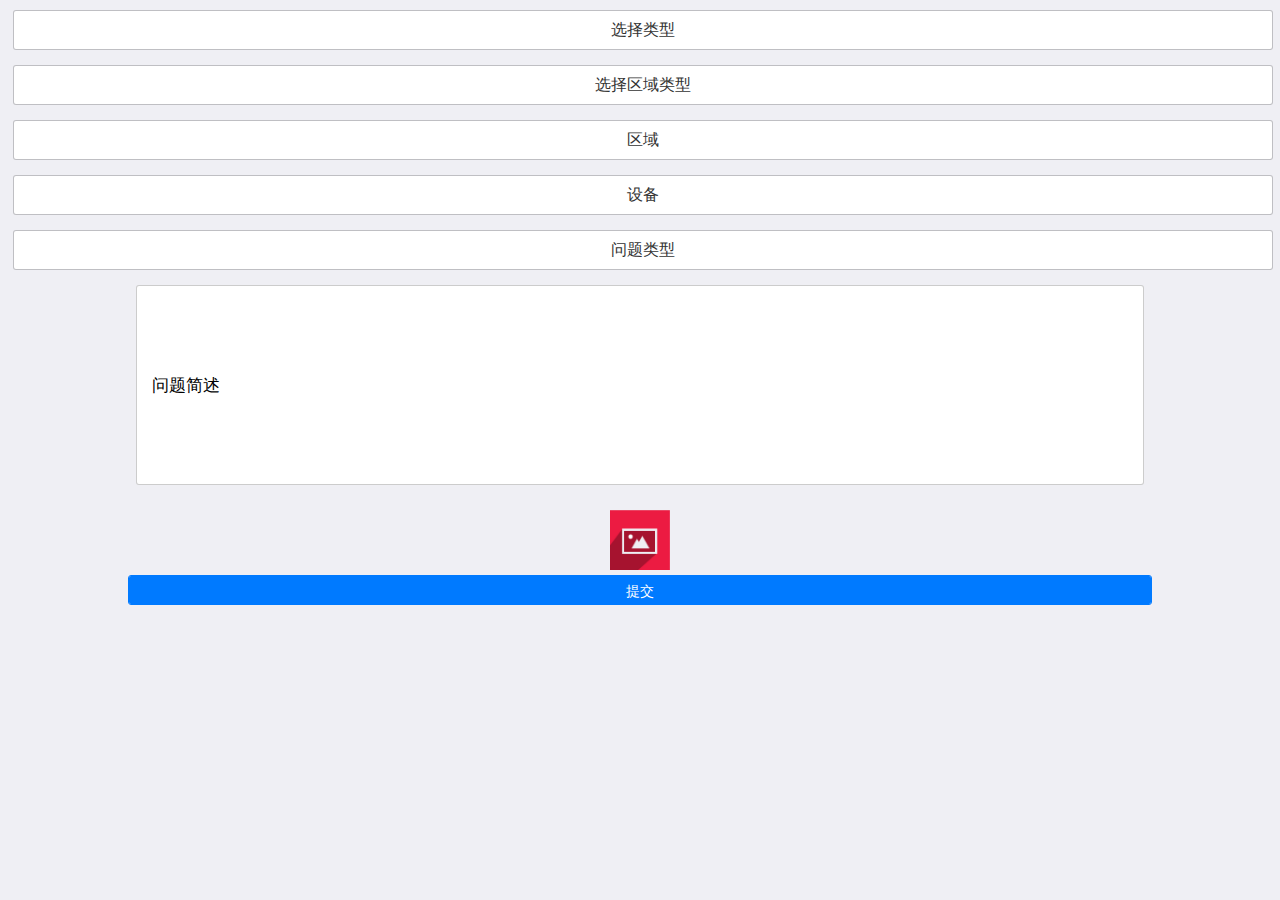
==== app/src/main/assets/H50B7ECBA/www/index.html @ ea09cbf2 "照相失灵" ====
<!doctype html>
<html lang="en" xmlns="http://www.w3.org/1999/html">
<head>
    <meta charset="UTF-8"/>
    <title>Document</title>
    <meta name="viewport"
          content="width=device-width,initial-scale=1,minimum-scale=1,maximum-scale=1,user-scalable=no"/>
    <link rel="stylesheet" type="text/css" href="css/mui.min.css"/>
    <link href="css/mui.picker.css" rel="stylesheet"/>
    <link href="css/mui.poppicker.css" rel="stylesheet"/>
    <style>
			.mui-btn {
				font-size: 16px;
				padding: 8px;
				margin: 3px;
			}

			h5.mui-content-padded {
				margin-left: 3px;
				margin-top: 20px !important;
			}

			h5.mui-content-padded:first-child {
				margin-top: 12px !important;
			}

			.ui-alert {
				text-align: center;
				padding: 20px 10px;
				font-size: 16px;
			}

    </style>
</head>
<body>
<form style="text-align:center" method="post" width="100%" height="100%">
    <div class="mui-content">
        <div class="mui-content-padded">
            <input type="text" name='ErrorType' value='选择类型' readonly="true" id='showUserPicker0'
                   class="mui-btn mui-btn-block">
            <input type="text" name='AbnormalRegion' value='选择区域类型' readonly="true"
                   id='showUserPicker1'
                   class="mui-btn mui-btn-block">
            <input type="text" name='ProductionLine' value='区域' readonly="true" id='showUserPicker2'
                   class="mui-btn mui-btn-block">
            <input type="text" name='OLESubClass2' value='设备' readonly="true" id='showUserPicker3'
                   class="mui-btn mui-btn-block">
            <input type="text" name='ErrorType' value='问题类型' readonly="true" id='showUserPicker4'
                   class="mui-btn mui-btn-block">
            <input name="ErrorContent" style="resize:none;height:200px;width:80%;" type="text"
                   maxlength="20" value="问题简述" onfocus="if (value =='问题简述'){value =''}"
                   onblur="if (value ==''){value='问题简述'}"/>
            <script src="js/mui.min.js"></script>
            <script src="js/mui.picker.js"></script>
            <script src="js/mui.poppicker.js"></script>
            <script src="js/city.data.js" type="text/javascript" charset="utf-8"></script>
            <script src="js/city.data-3.js" type="text/javascript" charset="utf-8"></script>
        </div>
    </div>
    <input type="image" id="img" src="pf.png" width="60px" height="60px"
           onclick="sendInfoToAndroid()">
    </br>
    <input type="submit" style="resize:none;width:80%;height:30px" value="提交"
           onclick="window.Android.upload()"/>
</form>
<script>
				(function($, doc) {
					$.init();
					$.ready(function() {
						var userPicker = new $.PopPicker();
						userPicker.setData([{
							value: '安全',
							text: '安全'
						}, {
							value: '环境',
							text: '环境'
						}, {
							value: 'AM',
							text: 'AM'
						}, {
							value: 'PM',
							text: 'PM'
						}]);
						var showUserPickerButton = doc.getElementById('showUserPicker0');
						var userResult = doc.getElementById('showUserPicker0');
						showUserPickerButton.addEventListener('tap', function(event) {
							userPicker.show(function(items) {
								var strs = new Array(); //定义一数组
								var str = JSON.stringify(items[0]);
								strs = str.split("\""); //字符分割
								var sss = strs[7];
								userResult.value = sss;
							});
						}, false);
					});
				})(mui, document);
				//-----------------------------------------
				(function($, doc) {
					$.init();
					$.ready(function() {
						var userPicker = new $.PopPicker();
						userPicker.setData([{
							value: '预配',
							text: '预配'
						}, {
							value: '烧料',
							text: '烧料'
						}, {
							value: '灌装',
							text: '灌装'
						}, {
							value: '包装',
							text: '包装'
						}, {
							value: '码板',
							text: '码板'
						}, {
							value: '5T 坦克',
							text: '5T 坦克'
						}, {
							value: '罐区',
							text: '罐区'
						}, {
							value: '卡波站',
							text: '卡波站'
						}, {
							value: '公共区域',
							text: '公共区域'
						}, {
							value: '测试2',
							text: '测试2'
						}]);
						var showUserPickerButton = doc.getElementById('showUserPicker1');
						var userResult = doc.getElementById('showUserPicker1');
						showUserPickerButton.addEventListener('tap', function(event) {
							userPicker.show(function(items) {
								var strs = new Array(); //定义一数组
								var str = JSON.stringify(items[0]);
								strs = str.split("\""); //字符分割
								var sss = strs[7];
								userResult.value = sss;
							});
						}, false);
					});
				})(mui, document);
				//-----------------------------------------
				(function($, doc) {
					$.init();
					$.ready(function() {
						var userPicker = new $.PopPicker();
						userPicker.setData([{
							value: '1#10ton',
							text: '1#10ton'
						}, {
							value: '2#10ton',
							text: '2#10ton'
						}, {
							value: '3#10ton',
							text: '3#10ton'
						}, {
							value: '4#8ton',
							text: '4#8ton'
						}, {
							value: '5#10ton',
							text: '5#10ton'
						}, {
							value: '6#10ton',
							text: '6#10ton'
						}, {
							value: '7#10ton',
							text: '7#10ton'
						}, {
							value: '8#10ton',
							text: '8#10ton'
						}]);
						var showUserPickerButton = doc.getElementById('showUserPicker2');
						var userResult = doc.getElementById('showUserPicker2');
						showUserPickerButton.addEventListener('tap', function(event) {
							userPicker.show(function(items) {
								var strs = new Array(); //定义一数组
								var str = JSON.stringify(items[0]);
								strs = str.split("\""); //字符分割
								var sss = strs[7];
								userResult.value = sss;
							});
						}, false);
					});
				})(mui, document);
				//-----------------------------------------
				(function($, doc) {
					$.init();
					$.ready(function() {
						var userPicker = new $.PopPicker();
						userPicker.setData([{
							value: '理瓶机',
							text: '理瓶机'
						}, {
							value: 'BTU',
							text: 'BTU'
						}, {
							value: '理盖机',
							text: '理盖机'
						}, {
							value: '灌装机',
							text: '灌装机'
						}, {
							value: '开箱机',
							text: '开箱机'
						}, {
							value: '装箱机',
							text: '装箱机'
						}, {
							value: '封箱机',
							text: '封箱机'
						}]);
						var showUserPickerButton = doc.getElementById('showUserPicker3');
						var userResult = doc.getElementById('showUserPicker3');
						showUserPickerButton.addEventListener('tap', function(event) {
							userPicker.show(function(items) {
								var strs = new Array(); //定义一数组
								var str = JSON.stringify(items[0]);
								strs = str.split("\""); //字符分割
								var sss = strs[7];
								userResult.value = sss;
							});
						}, false);
					});
				})(mui, document);
				//-----------------------------------------
				(function($, doc) {
					$.init();
					$.ready(function() {
						var userPicker = new $.PopPicker();
						userPicker.setData([{
							value: '锐边',
							text: '锐边'
						}, {
							value: '不正确的安装',
							text: '不正确的安装'
						}, {
							value: '不适合的工具/无工具',
							text: '不适合的工具/无工具'
						}, {
							value: '缺乏维护',
							text: '缺乏维护'
						}, {
							value: '区域受限',
							text: '区域受限'
						}, {
							value: '操作困难',
							text: '操作困难'
						}, {
							value: '不足的照',
							text: '不足的照'
						}, {
							value: '缺少标准流程',
							text: '缺少标准流程'
						}, {
							value: '天气/气候状况',
							text: '天气/气候状况'
						}, {
							value: '不足的照明',
							text: '不足的照明'

						}, {
							value: '缺少标准流程',
							text: '缺少标准流程'
						}, {
							value: '不适合的PPE',
							text: '不适合的PPE'
						}, {
							value: '其他',
							text: '其他'
						}]);
						var showUserPickerButton = doc.getElementById('showUserPicker4');
						var userResult = doc.getElementById('showUserPicker4');
						showUserPickerButton.addEventListener('tap', function(event) {
							userPicker.show(function(items) {
								var strs = new Array(); //定义一数组
								var str = JSON.stringify(items[0]);
								strs = str.split("\""); //字符分割
								var sss = strs[7];
								userResult.value = sss;
							});
						}, false);
					});
				})(mui, document);

				function sendInfoToAndroid() {
					window.Android.picture();
				}

				function setImag(path) {
					document.getElementById("img").src = "" + path;
				}

				function selectFocus() {
					document.getElementById("select").setAttribute("size", "5");
				}

				function selectClick() {
					document.getElementById("select").removeAttribute("size");
					document.getElementById("select").blur();
					this.setAttribute("selected", "");
				}

</script>
</body>
</html>
---- app/src/main/assets/H50B7ECBA/www/css/mui.picker.css ----
/**
 * 选择列表插件
 * varstion 2.0.0
 * by Houfeng
 * Houfeng@DCloud.io
 */

.mui-picker {
    background-color: #ddd;
    position: relative;
    height: 200px;
    overflow: hidden;
    border: solid 1px rgba(0, 0, 0, 0.1);
    -webkit-user-select: none;
    user-select: none;
    box-sizing: border-box;
}
.mui-picker-inner {
    box-sizing: border-box;
    position: relative;
    width: 100%;
    height: 100%;
    overflow: hidden;
    -webkit-mask-box-image: -webkit-linear-gradient(bottom, transparent, transparent 5%, #fff 20%, #fff 80%, transparent 95%, transparent);
    -webkit-mask-box-image: linear-gradient(top, transparent, transparent 5%, #fff 20%, #fff 80%, transparent 95%, transparent);
}
.mui-pciker-list,
.mui-pciker-rule {
    box-sizing: border-box;
    padding: 0px;
    margin: 0px;
    width: 100%;
    height: 36px;
    line-height: 36px;
    position: absolute;
    left: 0px;
    top: 50%;
    margin-top: -18px;
}
.mui-pciker-rule-bg {
    z-index: 0;
    /*background-color: #cfd5da;*/
}
.mui-pciker-rule-ft {
    z-index: 2;
    border-top: solid 1px rgba(0, 0, 0, 0.1);
    border-bottom: solid 1px rgba(0, 0, 0, 0.1);
    /*-webkit-box-shadow: 0px 0px 10px 0px rgba(0, 0, 0, 0.1);*/
    /*box-shadow: 0px 0px 10px 0px rgba(0, 0, 0, 0.1);*/
}
.mui-pciker-list {
    z-index: 1;
    -webkit-transform-style: preserve-3d;
    transform-style: preserve-3d;
    -webkit-transform: perspective(1000px) rotateY(0deg) rotateX(0deg);
    transform: perspective(1000px) rotateY(0deg) rotateX(0deg);
}
.mui-pciker-list li {
    width: 100%;
    height: 100%;
    position: absolute;
    text-align: center;
    vertical-align: middle;
    -webkit-backface-visibility: hidden;
    backface-visibility: hidden;
    overflow: hidden;
    box-sizing: border-box;
    font-size: 16px;
    font-family: "Helvetica Neue", "Helvetica", "Arial", "sans-serif";
    color: #888;
    padding: 0px 8px;
    white-space: nowrap;
    -webkit-text-overflow: ellipsis;
    text-overflow: ellipsis;
    overflow: hidden;
    cursor: default;
    visibility: hidden;
}
.mui-pciker-list li.highlight,
.mui-pciker-list li.visible {
    visibility: visible;
}
.mui-pciker-list li.highlight {
    color: #222;
}
---- app/src/main/assets/H50B7ECBA/www/css/mui.poppicker.css ----
.mui-poppicker {
	position: fixed;
	left: 0px;
	width: 100%;
	z-index: 999;
	background-color: #eee;
	border-top: solid 1px #ccc;
	box-shadow: 0px -5px 7px 0px rgba(0, 0, 0, 0.1);
	-webkit-transition: .3s;
	bottom: 0px;
	-webkit-transform: translateY(300px);
}
.mui-poppicker.mui-active {
	-webkit-transform: translateY(0px);
}
.mui-android-5-1 .mui-poppicker {
	bottom: -300px;
	-webkit-transition-property: bottom;
	-webkit-transform: none;
}
.mui-android-5-1 .mui-poppicker.mui-active {
	bottom: 0px;
	-webkit-transition-property: bottom;
	-webkit-transform: none;
}
.mui-poppicker-header {
	padding: 6px;
	font-size: 14px;
	color: #888;
}
.mui-poppicker-header .mui-btn {
	font-size: 12px;
	padding: 5px 10px;
}
.mui-poppicker-btn-cancel {
	float: left;
}
.mui-poppicker-btn-ok {
	float: right;
}
.mui-poppicker-clear {
	clear: both;
	height: 0px;
	line-height: 0px;
	font-size: 0px;
	overflow: hidden;
}
.mui-poppicker-body {
	position: relative;
	width: 100%;
	height: 200px;
	border-top: solid 1px #ddd;
	/*-webkit-perspective: 1200px;
	perspective: 1200px;
	-webkit-transform-style: preserve-3d;
	transform-style: preserve-3d;*/
}
.mui-poppicker-body .mui-picker {
	width: 100%;
	height: 100%;
	margin: 0px;
	border: none;
	float: left;
}
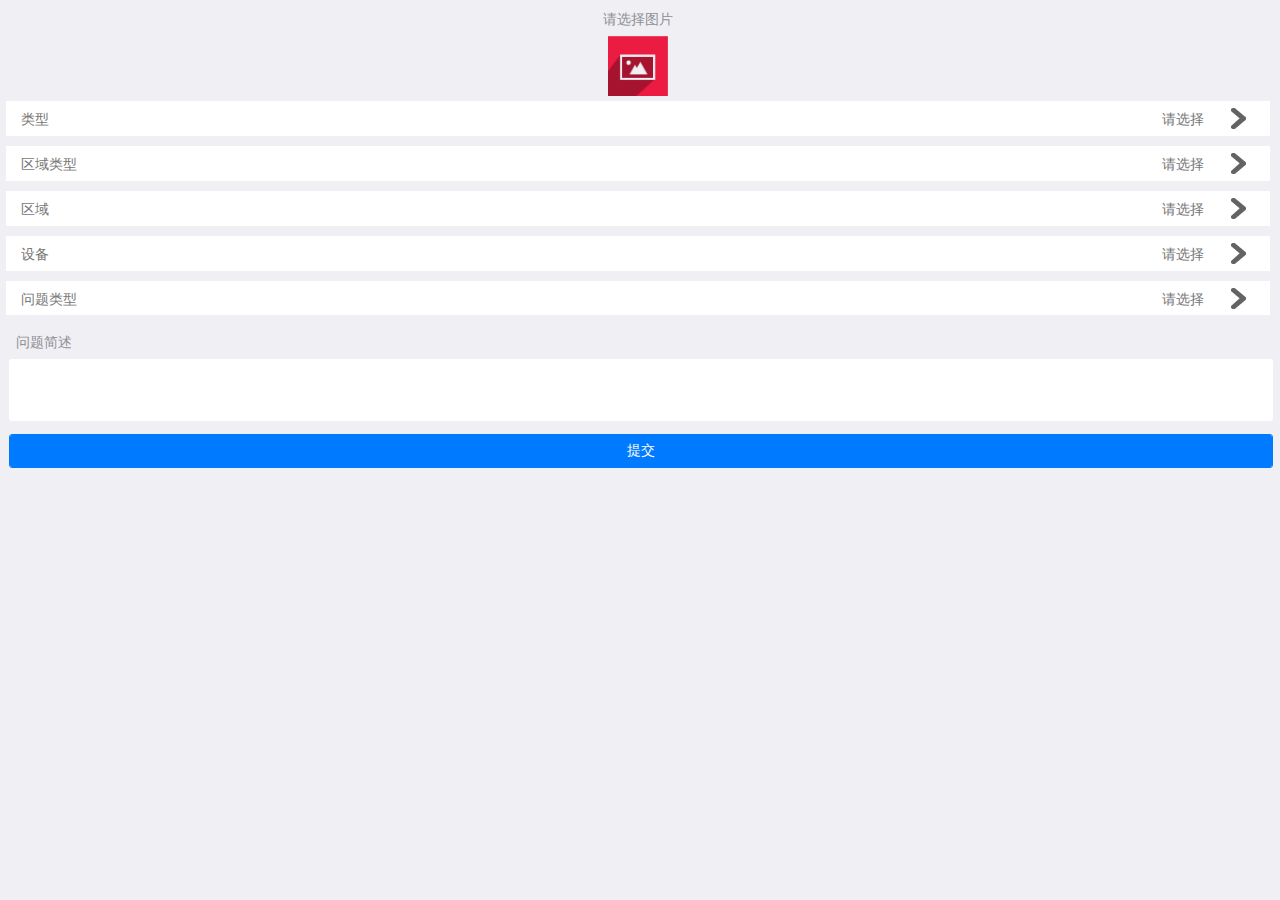
==== commit 504f161b: "主管上报" ====
--- a/app/src/main/assets/H50B7ECBA/www/index.html
+++ b/app/src/main/assets/H50B7ECBA/www/index.html
@@ -1,13 +1,15 @@
 <!doctype html>
 <html lang="en" xmlns="http://www.w3.org/1999/html">
+
 <head>
-    <meta charset="UTF-8"/>
+    <meta charset="UTF-8" />
     <title>Document</title>
-    <meta name="viewport"
-          content="width=device-width,initial-scale=1,minimum-scale=1,maximum-scale=1,user-scalable=no"/>
-    <link rel="stylesheet" type="text/css" href="css/mui.min.css"/>
-    <link href="css/mui.picker.css" rel="stylesheet"/>
-    <link href="css/mui.poppicker.css" rel="stylesheet"/>
+    <meta name="viewport" content="width=device-width,initial-scale=1,minimum-scale=1,maximum-scale=1,user-scalable=no" />
+    <link rel="stylesheet" type="text/css" href="css/mui.min.css" />
+    <link href="css/mui.picker.css" rel="stylesheet" />
+    <link href="css/mui.poppicker.css" rel="stylesheet" />
+    <link rel="stylesheet" href="css/mui.min.css">
+    <link rel="stylesheet" type="text/css" href="css/mui.picker.min.css">
     <style>
 			.mui-btn {
 				font-size: 16px;
@@ -16,7 +18,6 @@
 			}
 
 			h5.mui-content-padded {
-				margin-left: 3px;
 				margin-top: 20px !important;
 			}
 
@@ -26,284 +27,329 @@
 
 			.ui-alert {
 				text-align: center;
-				padding: 20px 10px;
+				padding: 20px;
 				font-size: 16px;
 			}
 
-    </style>
+			.div {
+				margin-right: 10px;
+				overflow-y: visible;
+				overflow-x: visible;
+				margin-left: 6px;
+			}
+		</style>
 </head>
-<body>
-<form style="text-align:center" method="post" width="100%" height="100%">
+
+<body class="div">
+<form method="post" width="100%">
+    <div style="text-align: center;">
+        <h5 class="mui-content-padded">请选择图片</h5>
+        <input name="image" type="image" id="img" src="pf.png" width="60px" height="60px" onclick="sendInfoToAndroid()">
+    </div>
     <div class="mui-content">
-        <div class="mui-content-padded">
-            <input type="text" name='ErrorType' value='选择类型' readonly="true" id='showUserPicker0'
-                   class="mui-btn mui-btn-block">
-            <input type="text" name='AbnormalRegion' value='选择区域类型' readonly="true"
-                   id='showUserPicker1'
-                   class="mui-btn mui-btn-block">
-            <input type="text" name='ProductionLine' value='区域' readonly="true" id='showUserPicker2'
-                   class="mui-btn mui-btn-block">
-            <input type="text" name='OLESubClass2' value='设备' readonly="true" id='showUserPicker3'
-                   class="mui-btn mui-btn-block">
-            <input type="text" name='ErrorType' value='问题类型' readonly="true" id='showUserPicker4'
-                   class="mui-btn mui-btn-block">
-            <input name="ErrorContent" style="resize:none;height:200px;width:80%;" type="text"
-                   maxlength="20" value="问题简述" onfocus="if (value =='问题简述'){value =''}"
-                   onblur="if (value ==''){value='问题简述'}"/>
-            <script src="js/mui.min.js"></script>
-            <script src="js/mui.picker.js"></script>
-            <script src="js/mui.poppicker.js"></script>
-            <script src="js/city.data.js" type="text/javascript" charset="utf-8"></script>
-            <script src="js/city.data-3.js" type="text/javascript" charset="utf-8"></script>
-        </div>
+        <table width="100%">
+            <tr bgcolor="#FFFFFF">
+                <th><input readonly="true" type="text" value='类型' class="mui-btn mui-btn-block"></th>
+                <th><input style="text-align: right;" readonly="true" type="text" name='ErrorType' value='请选择' id='showUserPicker0' class="mui-btn mui-btn-block"></th>
+                <th><img src="ccc.png" style="width: 20px;height: 27px;padding-top: 6px;padding-right: 5px;" /></th>
+            </tr>
+            <tr>
+                <th>
+                    <p></p>
+                </th>
+            </tr>
+            <tr bgcolor="#FFFFFF">
+                <th><input readonly="true" type="text" value='区域类型' class="mui-btn mui-btn-block"></th>
+                <th><input style="text-align: right;" readonly="true" type="text" name='AbnormalRegion' value='请选择' id='showUserPicker1' class="mui-btn mui-btn-block"></th>
+                <th><img src="ccc.png" style="width: 20px;height: 27px;padding-top: 6px;padding-right: 5px;" /></th>
+            </tr>
+            <tr>
+                <th>
+                    <p></p>
+                </th>
+            </tr>
+            <tr bgcolor="#FFFFFF">
+                <th><input readonly="true" type="text" value='区域' class="mui-btn mui-btn-block"></th>
+                <th><input style="text-align: right;" readonly="true" type="text" name='ProductionLine' value='请选择' id='showUserPicker2' class="mui-btn mui-btn-block"></th>
+                <th><img src="ccc.png" style="width: 20px;height: 27px;padding-top: 6px;padding-right: 5px;" /></th>
+            </tr>
+            <tr>
+                <th>
+                    <p></p>
+                </th>
+            </tr>
+            <tr bgcolor="#FFFFFF">
+                <th><input readonly="true" type="text" value='设备' class="mui-btn mui-btn-block"></th>
+                <th><input style="text-align: right;" readonly="true" type="text" name='OLESubClass2' value='请选择' id='showUserPicker3' class="mui-btn mui-btn-block"></th>
+                <th><img src="ccc.png" style="width: 20px;height: 27px;padding-top: 6px;padding-right: 5px;" /></th>
+            </tr>
+            <tr>
+                <th>
+                    <p></p>
+                </th>
+            </tr>
+            <tr bgcolor="#FFFFFF">
+                <th><input readonly="true" type="text" value='问题类型' class="mui-btn mui-btn-block"></th>
+                <th><input style="text-align: right;" readonly="true" autocomplete="off" type="text" name='ErrorType' value='请选择' id='showUserPicker4' class="mui-btn mui-btn-block"></th>
+                <th><img src="ccc.png" style="width: 20px;height: 27px;padding-top: 6px;padding-right: 5px;" /></th>
+            </tr>
+        </table>
+        <h5 class="mui-content-padded">问题简述</h5>
+        <textarea class="mui-btn mui-btn-block" name="ErrorContent" style="resize:none;background-color: #FFFFFF;" maxlength="50"></textarea>
+        <script src="js/mui.min.js"></script>
+        <script src="js/mui.picker.js"></script>
+        <script src="js/mui.poppicker.js"></script>
+        <script src="js/city.data.js" type="text/javascript" charset="utf-8"></script>
+        <script src="js/city.data-3.js" type="text/javascript" charset="utf-8"></script>
     </div>
-    <input type="image" id="img" src="pf.png" width="60px" height="60px"
-           onclick="sendInfoToAndroid()">
-    </br>
-    <input type="submit" style="resize:none;width:80%;height:30px" value="提交"
-           onclick="window.Android.upload()"/>
+    <p></p>
+    <div style="text-align: center">
+        <input class="mui-btn mui-btn-block" type="submit" style="resize:none;text-align:center" value="提交" onclick="window.Android.upload()" />
+    </div>
 </form>
+<p></p>
 <script>
-				(function($, doc) {
-					$.init();
-					$.ready(function() {
-						var userPicker = new $.PopPicker();
-						userPicker.setData([{
-							value: '安全',
-							text: '安全'
-						}, {
-							value: '环境',
-							text: '环境'
-						}, {
-							value: 'AM',
-							text: 'AM'
-						}, {
-							value: 'PM',
-							text: 'PM'
-						}]);
-						var showUserPickerButton = doc.getElementById('showUserPicker0');
-						var userResult = doc.getElementById('showUserPicker0');
-						showUserPickerButton.addEventListener('tap', function(event) {
-							userPicker.show(function(items) {
-								var strs = new Array(); //定义一数组
-								var str = JSON.stringify(items[0]);
-								strs = str.split("\""); //字符分割
-								var sss = strs[7];
-								userResult.value = sss;
-							});
-						}, false);
-					});
-				})(mui, document);
-				//-----------------------------------------
-				(function($, doc) {
-					$.init();
-					$.ready(function() {
-						var userPicker = new $.PopPicker();
-						userPicker.setData([{
-							value: '预配',
-							text: '预配'
-						}, {
-							value: '烧料',
-							text: '烧料'
-						}, {
-							value: '灌装',
-							text: '灌装'
-						}, {
-							value: '包装',
-							text: '包装'
-						}, {
-							value: '码板',
-							text: '码板'
-						}, {
-							value: '5T 坦克',
-							text: '5T 坦克'
-						}, {
-							value: '罐区',
-							text: '罐区'
-						}, {
-							value: '卡波站',
-							text: '卡波站'
-						}, {
-							value: '公共区域',
-							text: '公共区域'
-						}, {
-							value: '测试2',
-							text: '测试2'
-						}]);
-						var showUserPickerButton = doc.getElementById('showUserPicker1');
-						var userResult = doc.getElementById('showUserPicker1');
-						showUserPickerButton.addEventListener('tap', function(event) {
-							userPicker.show(function(items) {
-								var strs = new Array(); //定义一数组
-								var str = JSON.stringify(items[0]);
-								strs = str.split("\""); //字符分割
-								var sss = strs[7];
-								userResult.value = sss;
-							});
-						}, false);
-					});
-				})(mui, document);
-				//-----------------------------------------
-				(function($, doc) {
-					$.init();
-					$.ready(function() {
-						var userPicker = new $.PopPicker();
-						userPicker.setData([{
-							value: '1#10ton',
-							text: '1#10ton'
-						}, {
-							value: '2#10ton',
-							text: '2#10ton'
-						}, {
-							value: '3#10ton',
-							text: '3#10ton'
-						}, {
-							value: '4#8ton',
-							text: '4#8ton'
-						}, {
-							value: '5#10ton',
-							text: '5#10ton'
-						}, {
-							value: '6#10ton',
-							text: '6#10ton'
-						}, {
-							value: '7#10ton',
-							text: '7#10ton'
-						}, {
-							value: '8#10ton',
-							text: '8#10ton'
-						}]);
-						var showUserPickerButton = doc.getElementById('showUserPicker2');
-						var userResult = doc.getElementById('showUserPicker2');
-						showUserPickerButton.addEventListener('tap', function(event) {
-							userPicker.show(function(items) {
-								var strs = new Array(); //定义一数组
-								var str = JSON.stringify(items[0]);
-								strs = str.split("\""); //字符分割
-								var sss = strs[7];
-								userResult.value = sss;
-							});
-						}, false);
-					});
-				})(mui, document);
-				//-----------------------------------------
-				(function($, doc) {
-					$.init();
-					$.ready(function() {
-						var userPicker = new $.PopPicker();
-						userPicker.setData([{
-							value: '理瓶机',
-							text: '理瓶机'
-						}, {
-							value: 'BTU',
-							text: 'BTU'
-						}, {
-							value: '理盖机',
-							text: '理盖机'
-						}, {
-							value: '灌装机',
-							text: '灌装机'
-						}, {
-							value: '开箱机',
-							text: '开箱机'
-						}, {
-							value: '装箱机',
-							text: '装箱机'
-						}, {
-							value: '封箱机',
-							text: '封箱机'
-						}]);
-						var showUserPickerButton = doc.getElementById('showUserPicker3');
-						var userResult = doc.getElementById('showUserPicker3');
-						showUserPickerButton.addEventListener('tap', function(event) {
-							userPicker.show(function(items) {
-								var strs = new Array(); //定义一数组
-								var str = JSON.stringify(items[0]);
-								strs = str.split("\""); //字符分割
-								var sss = strs[7];
-								userResult.value = sss;
-							});
-						}, false);
-					});
-				})(mui, document);
-				//-----------------------------------------
-				(function($, doc) {
-					$.init();
-					$.ready(function() {
-						var userPicker = new $.PopPicker();
-						userPicker.setData([{
-							value: '锐边',
-							text: '锐边'
-						}, {
-							value: '不正确的安装',
-							text: '不正确的安装'
-						}, {
-							value: '不适合的工具/无工具',
-							text: '不适合的工具/无工具'
-						}, {
-							value: '缺乏维护',
-							text: '缺乏维护'
-						}, {
-							value: '区域受限',
-							text: '区域受限'
-						}, {
-							value: '操作困难',
-							text: '操作困难'
-						}, {
-							value: '不足的照',
-							text: '不足的照'
-						}, {
-							value: '缺少标准流程',
-							text: '缺少标准流程'
-						}, {
-							value: '天气/气候状况',
-							text: '天气/气候状况'
-						}, {
-							value: '不足的照明',
-							text: '不足的照明'
-
-						}, {
-							value: '缺少标准流程',
-							text: '缺少标准流程'
-						}, {
-							value: '不适合的PPE',
-							text: '不适合的PPE'
-						}, {
-							value: '其他',
-							text: '其他'
-						}]);
-						var showUserPickerButton = doc.getElementById('showUserPicker4');
-						var userResult = doc.getElementById('showUserPicker4');
-						showUserPickerButton.addEventListener('tap', function(event) {
-							userPicker.show(function(items) {
-								var strs = new Array(); //定义一数组
-								var str = JSON.stringify(items[0]);
-								strs = str.split("\""); //字符分割
-								var sss = strs[7];
-								userResult.value = sss;
-							});
-						}, false);
-					});
-				})(mui, document);
-
-				function sendInfoToAndroid() {
-					window.Android.picture();
-				}
-
-				function setImag(path) {
-					document.getElementById("img").src = "" + path;
-				}
-
-				function selectFocus() {
-					document.getElementById("select").setAttribute("size", "5");
-				}
-
-				function selectClick() {
-					document.getElementById("select").removeAttribute("size");
-					document.getElementById("select").blur();
-					this.setAttribute("selected", "");
-				}
-
-</script>
+			//----------------------
+			(function($, doc) {
+				$.init();
+				$.ready(function() {
+					var userPicker = new $.PopPicker();
+					userPicker.setData([{
+						value: '安全',
+						text: '安全'
+					}, {
+						value: '环境',
+						text: '环境'
+					}, {
+						value: 'AM',
+						text: 'AM'
+					}, {
+						value: 'PM',
+						text: 'PM'
+					}]);
+					var showUserPickerButton = doc.getElementById('showUserPicker0');
+					var userResult = doc.getElementById('showUserPicker0');
+					showUserPickerButton.addEventListener('tap', function(event) {
+						userPicker.show(function(items) {
+							var strs = new Array(); //定义一数组
+							var str = JSON.stringify(items[0]);
+							strs = str.split("\""); //字符分割
+							var sss = strs[7];
+							userResult.value = sss;
+						});
+					}, false);
+				});
+			})(mui, document);
+			//-----------------------------------------
+			(function($, doc) {
+				$.init();
+				$.ready(function() {
+					var userPicker = new $.PopPicker();
+					userPicker.setData([{
+						value: '预配',
+						text: '预配'
+					}, {
+						value: '烧料',
+						text: '烧料'
+					}, {
+						value: '灌装',
+						text: '灌装'
+					}, {
+						value: '包装',
+						text: '包装'
+					}, {
+						value: '码板',
+						text: '码板'
+					}, {
+						value: '5T 坦克',
+						text: '5T 坦克'
+					}, {
+						value: '罐区',
+						text: '罐区'
+					}, {
+						value: '卡波站',
+						text: '卡波站'
+					}, {
+						value: '公共区域',
+						text: '公共区域'
+					}, {
+						value: '测试2',
+						text: '测试2'
+					}]);
+					var showUserPickerButton = doc.getElementById('showUserPicker1');
+					var userResult = doc.getElementById('showUserPicker1');
+					showUserPickerButton.addEventListener('tap', function(event) {
+						userPicker.show(function(items) {
+							var strs = new Array(); //定义一数组
+							var str = JSON.stringify(items[0]);
+							strs = str.split("\""); //字符分割
+							var sss = strs[7];
+							userResult.value = sss;
+						});
+					}, false);
+				});
+			})(mui, document);
+			//-----------------------------------------
+			(function($, doc) {
+				$.init();
+				$.ready(function() {
+					var userPicker = new $.PopPicker();
+					userPicker.setData([{
+						value: '1#10ton',
+						text: '1#10ton'
+					}, {
+						value: '2#10ton',
+						text: '2#10ton'
+					}, {
+						value: '3#10ton',
+						text: '3#10ton'
+					}, {
+						value: '4#8ton',
+						text: '4#8ton'
+					}, {
+						value: '5#10ton',
+						text: '5#10ton'
+					}, {
+						value: '6#10ton',
+						text: '6#10ton'
+					}, {
+						value: '7#10ton',
+						text: '7#10ton'
+					}, {
+						value: '8#10ton',
+						text: '8#10ton'
+					}]);
+					var showUserPickerButton = doc.getElementById('showUserPicker2');
+					var userResult = doc.getElementById('showUserPicker2');
+					showUserPickerButton.addEventListener('tap', function(event) {
+						userPicker.show(function(items) {
+							var strs = new Array(); //定义一数组
+							var str = JSON.stringify(items[0]);
+							strs = str.split("\""); //字符分割
+							var sss = strs[7];
+							userResult.value = sss;
+						});
+					}, false);
+				});
+			})(mui, document);
+			//-----------------------------------------
+			(function($, doc) {
+				$.init();
+				$.ready(function() {
+					var userPicker = new $.PopPicker();
+					userPicker.setData([{
+						value: '理瓶机',
+						text: '理瓶机'
+					}, {
+						value: 'BTU',
+						text: 'BTU'
+					}, {
+						value: '理盖机',
+						text: '理盖机'
+					}, {
+						value: '灌装机',
+						text: '灌装机'
+					}, {
+						value: '开箱机',
+						text: '开箱机'
+					}, {
+						value: '装箱机',
+						text: '装箱机'
+					}, {
+						value: '封箱机',
+						text: '封箱机'
+					}]);
+					var showUserPickerButton = doc.getElementById('showUserPicker3');
+					var userResult = doc.getElementById('showUserPicker3');
+					showUserPickerButton.addEventListener('tap', function(event) {
+						userPicker.show(function(items) {
+							var strs = new Array(); //定义一数组
+							var str = JSON.stringify(items[0]);
+							strs = str.split("\""); //字符分割
+							var sss = strs[7];
+							userResult.value = sss;
+						});
+					}, false);
+				});
+			})(mui, document);
+			//-----------------------------------------
+			(function($, doc) {
+				$.init();
+				$.ready(function() {
+					var userPicker = new $.PopPicker();
+					userPicker.setData([{
+						value: '锐边',
+						text: '锐边'
+					}, {
+						value: '不正确的安装',
+						text: '不正确的安装'
+					}, {
+						value: '不适合的工具/无工具',
+						text: '不适合的工具/无工具'
+					}, {
+						value: '缺乏维护',
+						text: '缺乏维护'
+					}, {
+						value: '区域受限',
+						text: '区域受限'
+					}, {
+						value: '操作困难',
+						text: '操作困难'
+					}, {
+						value: '不足的照',
+						text: '不足的照'
+					}, {
+						value: '缺少标准流程',
+						text: '缺少标准流程'
+					}, {
+						value: '天气/气候状况',
+						text: '天气/气候状况'
+					}, {
+						value: '不足的照明',
+						text: '不足的照明'
+
+					}, {
+						value: '缺少标准流程',
+						text: '缺少标准流程'
+					}, {
+						value: '不适合的PPE',
+						text: '不适合的PPE'
+					}, {
+						value: '其他',
+						text: '其他'
+					}]);
+					var showUserPickerButton = doc.getElementById('showUserPicker4');
+					var userResult = doc.getElementById('showUserPicker4');
+					showUserPickerButton.addEventListener('tap', function(event) {
+						userPicker.show(function(items) {
+							var strs = new Array(); //定义一数组
+							var str = JSON.stringify(items[0]);
+							strs = str.split("\""); //字符分割
+							var sss = strs[7];
+							userResult.value = sss;
+						});
+					}, false);
+				});
+			})(mui, document);
+
+			function sendInfoToAndroid() {
+				window.Android.picture();
+			}
+
+			function setImag(path) {
+				document.getElementById("img").src = "" + path;
+			}
+
+			function selectFocus() {
+				document.getElementById("select").setAttribute("size", "5");
+			}
+
+			function selectClick() {
+				document.getElementById("select").removeAttribute("size");
+				document.getElementById("select").blur();
+				this.setAttribute("selected", "");
+			}
+		</script>
 </body>
+
 </html>--- a/app/src/main/assets/H50B7ECBA/www/css/mui.picker.min.css
+++ b/app/src/main/assets/H50B7ECBA/www/css/mui.picker.min.css
@@ -0,0 +1,289 @@
+/**
+* 选择列表插件
+* varstion 2.0.0
+* by Houfeng
+* Houfeng@DCloud.io
+**/
+
+.mui-pciker-list li,
+.mui-picker,
+.mui-picker-inner {
+	box-sizing: border-box;
+	overflow: hidden
+}
+
+.mui-picker {
+	background-color: #ddd;
+	position: relative;
+	height: 200px;
+	border: 1px solid rgba(0, 0, 0, .1);
+	-webkit-user-select: none;
+	user-select: none
+}
+
+.mui-dtpicker,
+.mui-poppicker {
+	left: 0;
+	background-color: #eee;
+	box-shadow: 0 -5px 7px 0 rgba(0, 0, 0, .1);
+	-webkit-transition: .3s;
+	width: 100%
+}
+
+.mui-picker-inner {
+	position: relative;
+	width: 100%;
+	height: 100%;
+	-webkit-mask-box-image: -webkit-linear-gradient(bottom, transparent, transparent 5%, #fff 20%, #fff 80%, transparent 95%, transparent);
+	-webkit-mask-box-image: linear-gradient(top, transparent, transparent 5%, #fff 20%, #fff 80%, transparent 95%, transparent)
+}
+
+.mui-pciker-list,
+.mui-pciker-rule {
+	box-sizing: border-box;
+	padding: 0;
+	margin: -18px 0 0;
+	width: 100%;
+	height: 36px;
+	line-height: 36px;
+	position: absolute;
+	left: 0;
+	top: 50%
+}
+
+.mui-pciker-rule-bg {
+	z-index: 0
+}
+
+.mui-pciker-rule-ft {
+	z-index: 2;
+	border-top: solid 1px rgba(0, 0, 0, .1);
+	border-bottom: solid 1px rgba(0, 0, 0, .1)
+}
+
+.mui-pciker-list {
+	z-index: 1;
+	-webkit-transform-style: preserve-3d;
+	transform-style: preserve-3d;
+	-webkit-transform: perspective(750pt) rotateY(0) rotateX(0);
+	transform: perspective(750pt) rotateY(0) rotateX(0)
+}
+
+.mui-pciker-list li {
+	width: 100%;
+	height: 100%;
+	position: absolute;
+	text-align: center;
+	vertical-align: middle;
+	-webkit-backface-visibility: hidden;
+	backface-visibility: hidden;
+	font-size: 1pc;
+	font-family: "Helvetica Neue", Helvetica, Arial, sans-serif;
+	color: #888;
+	padding: 0 8px;
+	white-space: nowrap;
+	-webkit-text-overflow: ellipsis;
+	text-overflow: ellipsis;
+	cursor: default;
+	visibility: hidden
+}
+
+.mui-pciker-list li.highlight,
+.mui-pciker-list li.visible {
+	visibility: visible
+}
+
+.mui-pciker-list li.highlight {
+	color: #222
+}
+
+.mui-poppicker {
+	position: fixed;
+	z-index: 999;
+	border-top: solid 1px #ccc;
+	bottom: 0;
+	-webkit-transform: translateY(300px)
+}
+
+.mui-poppicker.mui-active {
+	-webkit-transform: translateY(0)
+}
+
+.mui-android-5-1 .mui-poppicker {
+	bottom: -300px;
+	-webkit-transition-property: bottom;
+	-webkit-transform: none
+}
+
+.mui-android-5-1 .mui-poppicker.mui-active {
+	bottom: 0;
+	-webkit-transition-property: bottom;
+	-webkit-transform: none
+}
+
+.mui-poppicker-header {
+	padding: 6px;
+	font-size: 14px;
+	color: #888
+}
+
+.mui-poppicker-header .mui-btn {
+	font-size: 9pt;
+	padding: 5px 10px
+}
+
+.mui-poppicker-btn-cancel {
+	float: left
+}
+
+.mui-poppicker-btn-ok {
+	float: right
+}
+
+.mui-poppicker-clear {
+	clear: both;
+	height: 0;
+	line-height: 0;
+	font-size: 0;
+	overflow: hidden
+}
+
+.mui-poppicker-body {
+	position: relative;
+	width: 100%;
+	height: 200px;
+	border-top: solid 1px #ddd
+}
+
+.mui-poppicker-body .mui-picker {
+	width: 100%;
+	height: 100%;
+	margin: 0;
+	border: none;
+	float: left
+}
+
+.mui-dtpicker {
+	position: fixed;
+	z-index: 999999;
+	border-top: solid 1px #ccc;
+	bottom: 0;
+	-webkit-transform: translateY(300px)
+}
+
+.mui-dtpicker.mui-active {
+	-webkit-transform: translateY(0)
+}
+
+.mui-dtpicker-active-for-page {
+	overflow: hidden!important
+}
+
+.mui-android-5-1 .mui-dtpicker {
+	bottom: -300px;
+	-webkit-transition-property: bottom;
+	-webkit-transform: none
+}
+
+.mui-android-5-1 .mui-dtpicker.mui-active {
+	bottom: 0;
+	-webkit-transition-property: bottom;
+	-webkit-transform: none
+}
+
+.mui-dtpicker-header {
+	padding: 6px;
+	font-size: 14px;
+	color: #888
+}
+
+.mui-dtpicker-header button {
+	font-size: 9pt;
+	padding: 5px 10px
+}
+
+.mui-dtpicker-header button:last-child {
+	float: right
+}
+
+.mui-dtpicker-body {
+	position: relative;
+	width: 100%;
+	height: 200px
+}
+
+.mui-ios .mui-dtpicker-body {
+	-webkit-perspective: 75pc;
+	perspective: 75pc;
+	-webkit-transform-style: preserve-3d;
+	transform-style: preserve-3d
+}
+
+.mui-dtpicker-title h5 {
+	display: inline-block;
+	width: 20%;
+	margin: 0;
+	padding: 8px;
+	text-align: center;
+	border-top: solid 1px #ddd;
+	background-color: #f0f0f0;
+	border-bottom: solid 1px #ccc
+}
+
+[data-type=hour] [data-id=title-i],
+[data-type=hour] [data-id=picker-i],
+[data-type=month] [data-id=title-i],
+[data-type=month] [data-id=picker-d],
+[data-type=month] [data-id=title-d],
+[data-type=month] [data-id=picker-h],
+[data-type=month] [data-id=title-h],
+[data-type=month] [data-id=picker-i],
+[data-type=time] [data-id=picker-y],
+[data-type=time] [data-id=picker-m],
+[data-type=time] [data-id=picker-d],
+[data-type=time] [data-id=title-y],
+[data-type=time] [data-id=title-m],
+[data-type=time] [data-id=title-d],
+[data-type=date] [data-id=title-i],
+[data-type=date] [data-id=picker-h],
+[data-type=date] [data-id=title-h],
+[data-type=date] [data-id=picker-i] {
+	display: none
+}
+
+.mui-dtpicker .mui-picker {
+	width: 20%;
+	height: 100%;
+	margin: 0;
+	float: left;
+	border: none
+}
+
+[data-type=hour] [data-id=picker-h],
+[data-type=hour] [data-id=title-h],
+[data-type=datetime] [data-id=picker-h],
+[data-type=datetime] [data-id=title-h] {
+	border-left: dotted 1px #ccc
+}
+
+[data-type=datetime] .mui-picker,
+[data-type=time] .mui-dtpicker-title h5 {
+	width: 20%
+}
+
+[data-type=date] .mui-dtpicker-title h5,
+[data-type=date] .mui-picker {
+	width: 33.3%
+}
+
+[data-type=hour] .mui-dtpicker-title h5,
+[data-type=hour] .mui-picker {
+	width: 25%
+}
+
+[data-type=month] .mui-dtpicker-title h5,
+[data-type=month] .mui-picker,
+[data-type=time] .mui-dtpicker-title h5,
+[data-type=time] .mui-picker {
+	width: 50%
+}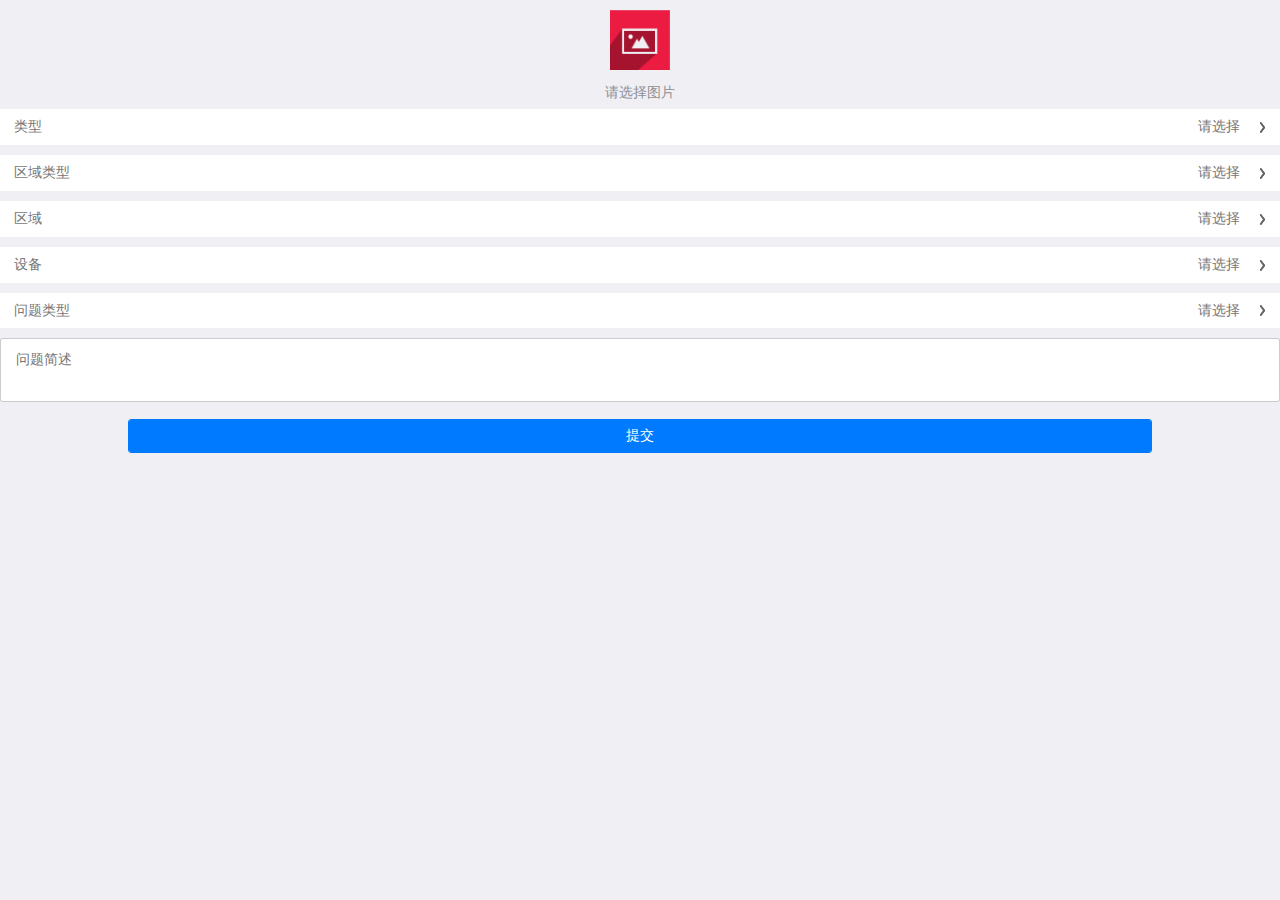
==== commit f4874e34: "员工上报" ====
--- a/app/src/main/assets/H50B7ECBA/www/index.html
+++ b/app/src/main/assets/H50B7ECBA/www/index.html
@@ -3,12 +3,10 @@
 
 <head>
     <meta charset="UTF-8" />
-    <title>Document</title>
     <meta name="viewport" content="width=device-width,initial-scale=1,minimum-scale=1,maximum-scale=1,user-scalable=no" />
     <link rel="stylesheet" type="text/css" href="css/mui.min.css" />
     <link href="css/mui.picker.css" rel="stylesheet" />
     <link href="css/mui.poppicker.css" rel="stylesheet" />
-    <link rel="stylesheet" href="css/mui.min.css">
     <link rel="stylesheet" type="text/css" href="css/mui.picker.min.css">
     <style>
 			.mui-btn {
@@ -17,10 +15,6 @@
 				margin: 3px;
 			}
 
-			h5.mui-content-padded {
-				margin-top: 20px !important;
-			}
-
 			h5.mui-content-padded:first-child {
 				margin-top: 12px !important;
 			}
@@ -32,26 +26,24 @@
 			}
 
 			.div {
-				margin-right: 10px;
 				overflow-y: visible;
 				overflow-x: visible;
-				margin-left: 6px;
 			}
 		</style>
 </head>
 
-<body class="div">
+<body>
 <form method="post" width="100%">
     <div style="text-align: center;">
-        <h5 class="mui-content-padded">请选择图片</h5>
-        <input name="image" type="image" id="img" src="pf.png" width="60px" height="60px" onclick="sendInfoToAndroid()">
+        <input style="margin-top: 10px;" name="image" type="image" id="img" src="pf.png" width="60px" height="60px" onclick="sendInfoToAndroid()">
+        <h5 class="mui-content-padded" style="">请选择图片</h5>
     </div>
     <div class="mui-content">
         <table width="100%">
             <tr bgcolor="#FFFFFF">
                 <th><input readonly="true" type="text" value='类型' class="mui-btn mui-btn-block"></th>
                 <th><input style="text-align: right;" readonly="true" type="text" name='ErrorType' value='请选择' id='showUserPicker0' class="mui-btn mui-btn-block"></th>
-                <th><img src="ccc.png" style="width: 20px;height: 27px;padding-top: 6px;padding-right: 5px;" /></th>
+                <th><img src="ccc.png" style="width: 10px;height: 17px;padding-top: 6px;padding-right: 5px;" /></th>
             </tr>
             <tr>
                 <th>
@@ -61,7 +53,7 @@
             <tr bgcolor="#FFFFFF">
                 <th><input readonly="true" type="text" value='区域类型' class="mui-btn mui-btn-block"></th>
                 <th><input style="text-align: right;" readonly="true" type="text" name='AbnormalRegion' value='请选择' id='showUserPicker1' class="mui-btn mui-btn-block"></th>
-                <th><img src="ccc.png" style="width: 20px;height: 27px;padding-top: 6px;padding-right: 5px;" /></th>
+                <th><img src="ccc.png" style="width: 10px;height: 17px;padding-top: 6px;padding-right: 5px;" /></th>
             </tr>
             <tr>
                 <th>
@@ -71,7 +63,7 @@
             <tr bgcolor="#FFFFFF">
                 <th><input readonly="true" type="text" value='区域' class="mui-btn mui-btn-block"></th>
                 <th><input style="text-align: right;" readonly="true" type="text" name='ProductionLine' value='请选择' id='showUserPicker2' class="mui-btn mui-btn-block"></th>
-                <th><img src="ccc.png" style="width: 20px;height: 27px;padding-top: 6px;padding-right: 5px;" /></th>
+                <th><img src="ccc.png" style="width: 10px;height: 17px;padding-top: 6px;padding-right: 5px;" /></th>
             </tr>
             <tr>
                 <th>
@@ -81,7 +73,7 @@
             <tr bgcolor="#FFFFFF">
                 <th><input readonly="true" type="text" value='设备' class="mui-btn mui-btn-block"></th>
                 <th><input style="text-align: right;" readonly="true" type="text" name='OLESubClass2' value='请选择' id='showUserPicker3' class="mui-btn mui-btn-block"></th>
-                <th><img src="ccc.png" style="width: 20px;height: 27px;padding-top: 6px;padding-right: 5px;" /></th>
+                <th><img src="ccc.png" style="width: 10px;height: 17px;padding-top: 6px;padding-right: 5px;" /></th>
             </tr>
             <tr>
                 <th>
@@ -91,11 +83,15 @@
             <tr bgcolor="#FFFFFF">
                 <th><input readonly="true" type="text" value='问题类型' class="mui-btn mui-btn-block"></th>
                 <th><input style="text-align: right;" readonly="true" autocomplete="off" type="text" name='ErrorType' value='请选择' id='showUserPicker4' class="mui-btn mui-btn-block"></th>
-                <th><img src="ccc.png" style="width: 20px;height: 27px;padding-top: 6px;padding-right: 5px;" /></th>
+                <th><img src="ccc.png" style="width: 10px;height: 17px;padding-top: 6px;padding-right: 5px;" /></th>
             </tr>
         </table>
-        <h5 class="mui-content-padded">问题简述</h5>
-        <textarea class="mui-btn mui-btn-block" name="ErrorContent" style="resize:none;background-color: #FFFFFF;" maxlength="50"></textarea>
+        <tr>
+            <th>
+                <p></p>
+            </th>
+        </tr>
+        <textarea style="font-size: 14px;" placeholder="问题简述" class="div mui-btn-block" name="ErrorContent" style="resize:none;background-color: #FFFFFF;" maxlength="50"></textarea>
         <script src="js/mui.min.js"></script>
         <script src="js/mui.picker.js"></script>
         <script src="js/mui.poppicker.js"></script>
@@ -104,7 +100,7 @@
     </div>
     <p></p>
     <div style="text-align: center">
-        <input class="mui-btn mui-btn-block" type="submit" style="resize:none;text-align:center" value="提交" onclick="window.Android.upload()" />
+        <input class="mui-btn mui-btn-block" type="submit" style="resize:none;text-align:center;width: 80%;" value="提交" onclick="window.Android.upload()" />
     </div>
 </form>
 <p></p>
@@ -350,6 +346,4 @@
 				this.setAttribute("selected", "");
 			}
 		</script>
-</body>
-
-</html>+</body>--- a/app/src/main/assets/H50B7ECBA/www/css/mui.picker.css
+++ b/app/src/main/assets/H50B7ECBA/www/css/mui.picker.css
@@ -6,80 +6,85 @@
  */
 
 .mui-picker {
-    background-color: #ddd;
-    position: relative;
-    height: 200px;
-    overflow: hidden;
-    border: solid 1px rgba(0, 0, 0, 0.1);
-    -webkit-user-select: none;
-    user-select: none;
-    box-sizing: border-box;
+	background-color: #ddd;
+	position: relative;
+	height: 200px;
+	overflow: hidden;
+	border: solid 1px rgba(0, 0, 0, 0.1);
+	-webkit-user-select: none;
+	user-select: none;
+	box-sizing: border-box;
 }
+
 .mui-picker-inner {
-    box-sizing: border-box;
-    position: relative;
-    width: 100%;
-    height: 100%;
-    overflow: hidden;
-    -webkit-mask-box-image: -webkit-linear-gradient(bottom, transparent, transparent 5%, #fff 20%, #fff 80%, transparent 95%, transparent);
-    -webkit-mask-box-image: linear-gradient(top, transparent, transparent 5%, #fff 20%, #fff 80%, transparent 95%, transparent);
+	box-sizing: border-box;
+	position: relative;
+	width: 100%;
+	height: 100%;
+	overflow: hidden;
+	-webkit-mask-box-image: -webkit-linear-gradient(bottom, transparent, transparent 5%, #fff 20%, #fff 80%, transparent 95%, transparent);
+	-webkit-mask-box-image: linear-gradient(top, transparent, transparent 5%, #fff 20%, #fff 80%, transparent 95%, transparent);
 }
+
 .mui-pciker-list,
 .mui-pciker-rule {
-    box-sizing: border-box;
-    padding: 0px;
-    margin: 0px;
-    width: 100%;
-    height: 36px;
-    line-height: 36px;
-    position: absolute;
-    left: 0px;
-    top: 50%;
-    margin-top: -18px;
+	box-sizing: border-box;
+	padding: 0px;
+	margin: 0px;
+	width: 100%;
+	height: 36px;
+	line-height: 36px;
+	position: absolute;
+	left: 0px;
+	top: 50%;
+	margin-top: -18px;
 }
+
 .mui-pciker-rule-bg {
-    z-index: 0;
-    /*background-color: #cfd5da;*/
+	z-index: 0;
 }
+
 .mui-pciker-rule-ft {
-    z-index: 2;
-    border-top: solid 1px rgba(0, 0, 0, 0.1);
-    border-bottom: solid 1px rgba(0, 0, 0, 0.1);
-    /*-webkit-box-shadow: 0px 0px 10px 0px rgba(0, 0, 0, 0.1);*/
-    /*box-shadow: 0px 0px 10px 0px rgba(0, 0, 0, 0.1);*/
+	z-index: 2;
+	border-top: solid 1px rgba(0, 0, 0, 0.1);
+	border-bottom: solid 1px rgba(0, 0, 0, 0.1);
 }
+
 .mui-pciker-list {
-    z-index: 1;
-    -webkit-transform-style: preserve-3d;
-    transform-style: preserve-3d;
-    -webkit-transform: perspective(1000px) rotateY(0deg) rotateX(0deg);
-    transform: perspective(1000px) rotateY(0deg) rotateX(0deg);
+	z-index: 1;
+	-webkit-transform-style: preserve-3d;
+	transform-style: preserve-3d;
+	-webkit-transform: perspective(1000px) rotateY(0deg) rotateX(0deg);
+	transform: perspective(1000px) rotateY(0deg) rotateX(0deg);
 }
+
 .mui-pciker-list li {
-    width: 100%;
-    height: 100%;
-    position: absolute;
-    text-align: center;
-    vertical-align: middle;
-    -webkit-backface-visibility: hidden;
-    backface-visibility: hidden;
-    overflow: hidden;
-    box-sizing: border-box;
-    font-size: 16px;
-    font-family: "Helvetica Neue", "Helvetica", "Arial", "sans-serif";
-    color: #888;
-    padding: 0px 8px;
-    white-space: nowrap;
-    -webkit-text-overflow: ellipsis;
-    text-overflow: ellipsis;
-    overflow: hidden;
-    cursor: default;
-    visibility: hidden;
+	width: 100%;
+	height: 100%;
+	position: absolute;
+	text-align: center;
+	vertical-align: middle;
+	-webkit-backface-visibility: hidden;
+	backface-visibility: hidden;
+	overflow: hidden;
+	box-sizing: border-box;
+	font-size: 16px;
+	font-family: "Helvetica Neue", "Helvetica", "Arial", "sans-serif";
+	color: #888;
+	padding: 0px 8px;
+	white-space: nowrap;
+	-webkit-text-overflow: ellipsis;
+	text-overflow: ellipsis;
+	overflow: hidden;
+	cursor: default;
+	visibility: hidden;
 }
+
 .mui-pciker-list li.highlight,
 .mui-pciker-list li.visible {
-    visibility: visible;
+	visibility: visible;
 }
+
 .mui-pciker-list li.highlight {
-    color: #222;
+	color: #222;
 }--- a/app/src/main/assets/H50B7ECBA/www/css/mui.poppicker.css
+++ b/app/src/main/assets/H50B7ECBA/www/css/mui.poppicker.css
@@ -10,34 +10,41 @@
 	bottom: 0px;
 	-webkit-transform: translateY(300px);
 }
+
 .mui-poppicker.mui-active {
 	-webkit-transform: translateY(0px);
 }
+
 .mui-android-5-1 .mui-poppicker {
 	bottom: -300px;
 	-webkit-transition-property: bottom;
 	-webkit-transform: none;
 }
+
 .mui-android-5-1 .mui-poppicker.mui-active {
 	bottom: 0px;
 	-webkit-transition-property: bottom;
 	-webkit-transform: none;
 }
+
 .mui-poppicker-header {
 	padding: 6px;
 	font-size: 14px;
 	color: #888;
 }
+
 .mui-poppicker-header .mui-btn {
 	font-size: 12px;
-	padding: 5px 10px;
 }
+
 .mui-poppicker-btn-cancel {
 	float: left;
 }
+
 .mui-poppicker-btn-ok {
 	float: right;
 }
+
 .mui-poppicker-clear {
 	clear: both;
 	height: 0px;
@@ -45,16 +52,14 @@
 	font-size: 0px;
 	overflow: hidden;
 }
+
 .mui-poppicker-body {
 	position: relative;
 	width: 100%;
 	height: 200px;
 	border-top: solid 1px #ddd;
-	/*-webkit-perspective: 1200px;
-	perspective: 1200px;
-	-webkit-transform-style: preserve-3d;
-	transform-style: preserve-3d;*/
 }
+
 .mui-poppicker-body .mui-picker {
 	width: 100%;
 	height: 100%;
--- a/app/src/main/assets/H50B7ECBA/www/css/mui.picker.min.css
+++ b/app/src/main/assets/H50B7ECBA/www/css/mui.picker.min.css
@@ -129,7 +129,6 @@
 
 .mui-poppicker-header .mui-btn {
 	font-size: 9pt;
-	padding: 5px 10px
 }
 
 .mui-poppicker-btn-cancel {
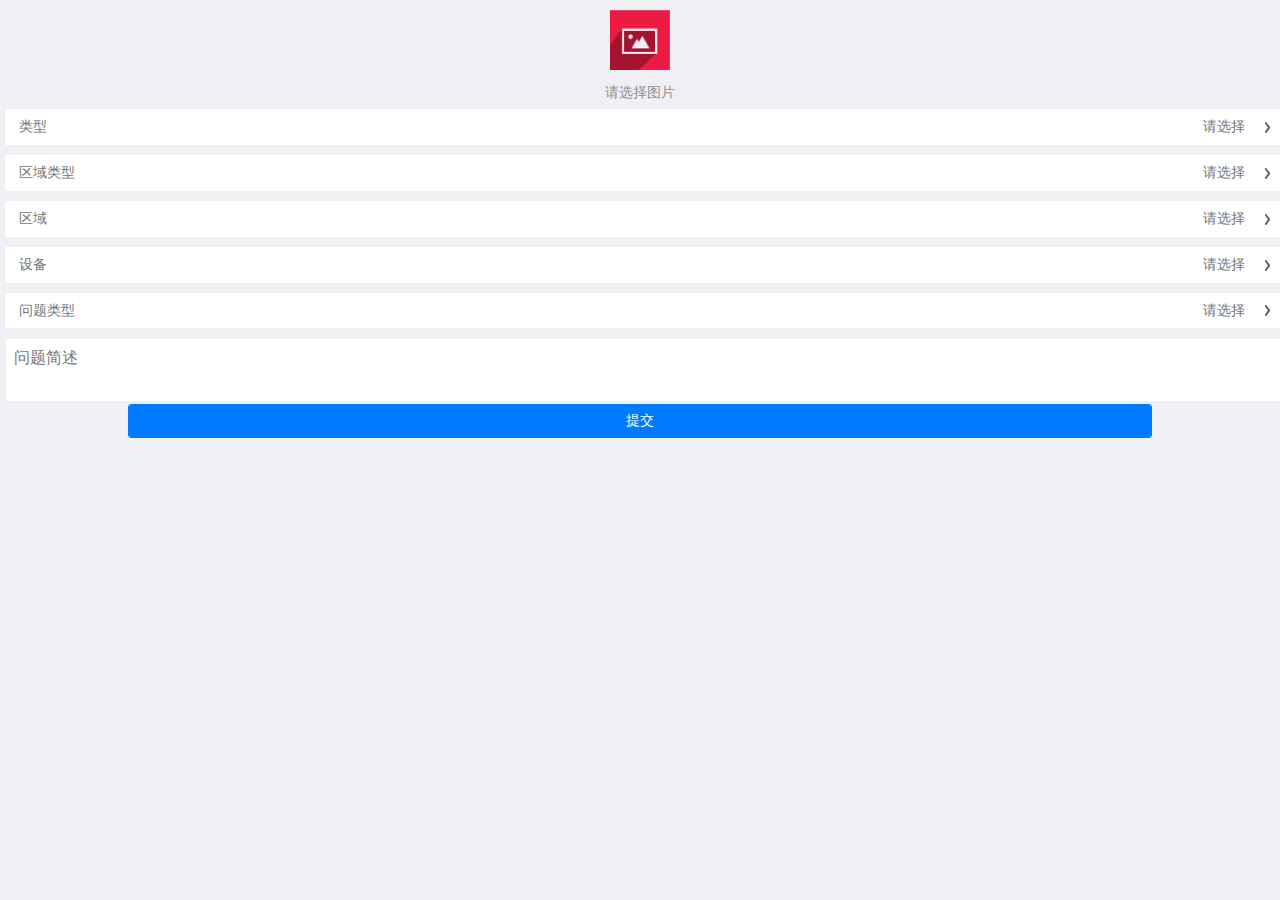
==== commit 4b7fb3b9: "员工上报" ====
--- a/app/src/main/assets/H50B7ECBA/www/index.html
+++ b/app/src/main/assets/H50B7ECBA/www/index.html
@@ -1,110 +1,111 @@
 <!doctype html>
 <html lang="en" xmlns="http://www.w3.org/1999/html">
 
-<head>
-    <meta charset="UTF-8" />
-    <meta name="viewport" content="width=device-width,initial-scale=1,minimum-scale=1,maximum-scale=1,user-scalable=no" />
-    <link rel="stylesheet" type="text/css" href="css/mui.min.css" />
-    <link href="css/mui.picker.css" rel="stylesheet" />
-    <link href="css/mui.poppicker.css" rel="stylesheet" />
-    <link rel="stylesheet" type="text/css" href="css/mui.picker.min.css">
-    <style>
+	<head>
+		<meta charset="UTF-8" />
+		<meta name="viewport" content="width=device-width,initial-scale=1,minimum-scale=1,maximum-scale=1,user-scalable=no" />
+		<link rel="stylesheet" type="text/css" href="css/mui.min.css" />
+		<link href="css/mui.picker.css" rel="stylesheet" />
+		<link href="css/mui.poppicker.css" rel="stylesheet" />
+		<link rel="stylesheet" type="text/css" href="css/mui.picker.min.css">
+		<style>
 			.mui-btn {
 				font-size: 16px;
 				padding: 8px;
 				margin: 3px;
 			}
-
+			
 			h5.mui-content-padded:first-child {
 				margin-top: 12px !important;
 			}
-
+			
 			.ui-alert {
 				text-align: center;
 				padding: 20px;
 				font-size: 16px;
 			}
-
+			
 			.div {
+				width: 100%;
+				margin-left: 5px;
 				overflow-y: visible;
 				overflow-x: visible;
 			}
 		</style>
-</head>
-
-<body>
-<form method="post" width="100%">
-    <div style="text-align: center;">
-        <input style="margin-top: 10px;" name="image" type="image" id="img" src="pf.png" width="60px" height="60px" onclick="sendInfoToAndroid()">
-        <h5 class="mui-content-padded" style="">请选择图片</h5>
-    </div>
-    <div class="mui-content">
-        <table width="100%">
-            <tr bgcolor="#FFFFFF">
-                <th><input readonly="true" type="text" value='类型' class="mui-btn mui-btn-block"></th>
-                <th><input style="text-align: right;" readonly="true" type="text" name='ErrorType' value='请选择' id='showUserPicker0' class="mui-btn mui-btn-block"></th>
-                <th><img src="ccc.png" style="width: 10px;height: 17px;padding-top: 6px;padding-right: 5px;" /></th>
-            </tr>
-            <tr>
-                <th>
-                    <p></p>
-                </th>
-            </tr>
-            <tr bgcolor="#FFFFFF">
-                <th><input readonly="true" type="text" value='区域类型' class="mui-btn mui-btn-block"></th>
-                <th><input style="text-align: right;" readonly="true" type="text" name='AbnormalRegion' value='请选择' id='showUserPicker1' class="mui-btn mui-btn-block"></th>
-                <th><img src="ccc.png" style="width: 10px;height: 17px;padding-top: 6px;padding-right: 5px;" /></th>
-            </tr>
-            <tr>
-                <th>
-                    <p></p>
-                </th>
-            </tr>
-            <tr bgcolor="#FFFFFF">
-                <th><input readonly="true" type="text" value='区域' class="mui-btn mui-btn-block"></th>
-                <th><input style="text-align: right;" readonly="true" type="text" name='ProductionLine' value='请选择' id='showUserPicker2' class="mui-btn mui-btn-block"></th>
-                <th><img src="ccc.png" style="width: 10px;height: 17px;padding-top: 6px;padding-right: 5px;" /></th>
-            </tr>
-            <tr>
-                <th>
-                    <p></p>
-                </th>
-            </tr>
-            <tr bgcolor="#FFFFFF">
-                <th><input readonly="true" type="text" value='设备' class="mui-btn mui-btn-block"></th>
-                <th><input style="text-align: right;" readonly="true" type="text" name='OLESubClass2' value='请选择' id='showUserPicker3' class="mui-btn mui-btn-block"></th>
-                <th><img src="ccc.png" style="width: 10px;height: 17px;padding-top: 6px;padding-right: 5px;" /></th>
-            </tr>
-            <tr>
-                <th>
-                    <p></p>
-                </th>
-            </tr>
-            <tr bgcolor="#FFFFFF">
-                <th><input readonly="true" type="text" value='问题类型' class="mui-btn mui-btn-block"></th>
-                <th><input style="text-align: right;" readonly="true" autocomplete="off" type="text" name='ErrorType' value='请选择' id='showUserPicker4' class="mui-btn mui-btn-block"></th>
-                <th><img src="ccc.png" style="width: 10px;height: 17px;padding-top: 6px;padding-right: 5px;" /></th>
-            </tr>
-        </table>
-        <tr>
-            <th>
-                <p></p>
-            </th>
-        </tr>
-        <textarea style="font-size: 14px;" placeholder="问题简述" class="div mui-btn-block" name="ErrorContent" style="resize:none;background-color: #FFFFFF;" maxlength="50"></textarea>
-        <script src="js/mui.min.js"></script>
-        <script src="js/mui.picker.js"></script>
-        <script src="js/mui.poppicker.js"></script>
-        <script src="js/city.data.js" type="text/javascript" charset="utf-8"></script>
-        <script src="js/city.data-3.js" type="text/javascript" charset="utf-8"></script>
-    </div>
-    <p></p>
-    <div style="text-align: center">
-        <input class="mui-btn mui-btn-block" type="submit" style="resize:none;text-align:center;width: 80%;" value="提交" onclick="window.Android.upload()" />
-    </div>
-</form>
-<p></p>
-<script>
+	</head>
+
+	<body>
+		<form method="post" width="100%" action="http://192.168.10.23:8080/HiperMES/ErrorController.sp?method=saveError&error_man_type=1">
+			<div style="text-align: center;">
+				<input style="margin-top: 10px;" name="image" type="image" id="img" src="pf.png" width="60px" height="60px" onclick="sendInfoToAndroid()">
+				<h5 class="mui-content-padded" style="">请选择图片</h5>
+			</div>
+			<div class="div mui-content">
+				<table width="100%">
+					<tr bgcolor="#FFFFFF">
+						<th><input readonly="true" type="text" value='类型' class="mui-btn mui-btn-block"></th>
+						<th><input style="text-align: right;" readonly="true" type="text" name='errorType' value='请选择' id='showUserPicker0' class="mui-btn mui-btn-block"></th>
+						<th><img src="ccc.png" style="width: 10px;height: 17px;padding-top: 6px;padding-right: 5px;" /></th>
+					</tr>
+					<tr>
+						<th>
+							<p></p>
+						</th>
+					</tr>
+					<tr bgcolor="#FFFFFF">
+						<th><input readonly="true" type="text" value='区域类型' class="mui-btn mui-btn-block"></th>
+						<th><input style="text-align: right;" readonly="true" type="text" name='area_type' value='请选择' id='showUserPicker1' class="mui-btn mui-btn-block"></th>
+						<th><img src="ccc.png" style="width: 10px;height: 17px;padding-top: 6px;padding-right: 5px;" /></th>
+					</tr>
+					<tr>
+						<th>
+							<p></p>
+						</th>
+					</tr>
+					<tr bgcolor="#FFFFFF">
+						<th><input readonly="true" type="text" value='区域' class="mui-btn mui-btn-block"></th>
+						<th><input style="text-align: right;" readonly="true" type="text" name='area' value='请选择' id='showUserPicker2' class="mui-btn mui-btn-block"></th>
+						<th><img src="ccc.png" style="width: 10px;height: 17px;padding-top: 6px;padding-right: 5px;" /></th>
+					</tr>
+					<tr>
+						<th>
+							<p></p>
+						</th>
+					</tr>
+					<tr bgcolor="#FFFFFF">
+						<th><input readonly="true" type="text" value='设备' class="mui-btn mui-btn-block"></th>
+						<th><input style="text-align: right;" readonly="true" type="text" name='factory' value='请选择' id='showUserPicker3' class="mui-btn mui-btn-block"></th>
+						<th><img src="ccc.png" style="width: 10px;height: 17px;padding-top: 6px;padding-right: 5px;" /></th>
+					</tr>
+					<tr>
+						<th>
+							<p></p>
+						</th>
+					</tr>
+					<tr bgcolor="#FFFFFF">
+						<th><input readonly="true" type="text" value='问题类型' class="mui-btn mui-btn-block"></th>
+						<th><input style="text-align: right;" readonly="true" autocomplete="off" type="text" name='error_question_type' value='请选择' id='showUserPicker4' class="mui-btn mui-btn-block"></th>
+						<th><img src="ccc.png" style="width: 10px;height: 17px;padding-top: 6px;padding-right: 5px;" /></th>
+					</tr>
+				</table>
+				<tr>
+					<th>
+						<p></p>
+					</th>
+				</tr>
+				<textarea class="mui-btn" placeholder="问题简述" name="errorContent" 
+					style="border: 1px solid rgba(0, 0, 0,0);border-radius: 0;resize:none;background-color: #FFFFFF;margin: 0;" maxlength="50"></textarea>
+				<script src="js/mui.min.js"></script>
+				<script src="js/mui.picker.js"></script>
+				<script src="js/mui.poppicker.js"></script>
+				<script src="js/city.data.js" type="text/javascript" charset="utf-8"></script>
+				<script src="js/city.data-3.js" type="text/javascript" charset="utf-8"></script>
+			</div>
+			<div style="text-align: center">
+				<input class="mui-btn mui-btn-block" type="submit" style="resize:none;text-align:center;width: 80%;" value="提交" onclick="window.Android.upload()" />
+			</div>
+		</form>
+		<script>
 			//----------------------
 			(function($, doc) {
 				$.init();
@@ -346,4 +347,4 @@
 				this.setAttribute("selected", "");
 			}
 		</script>
-</body>+	</body>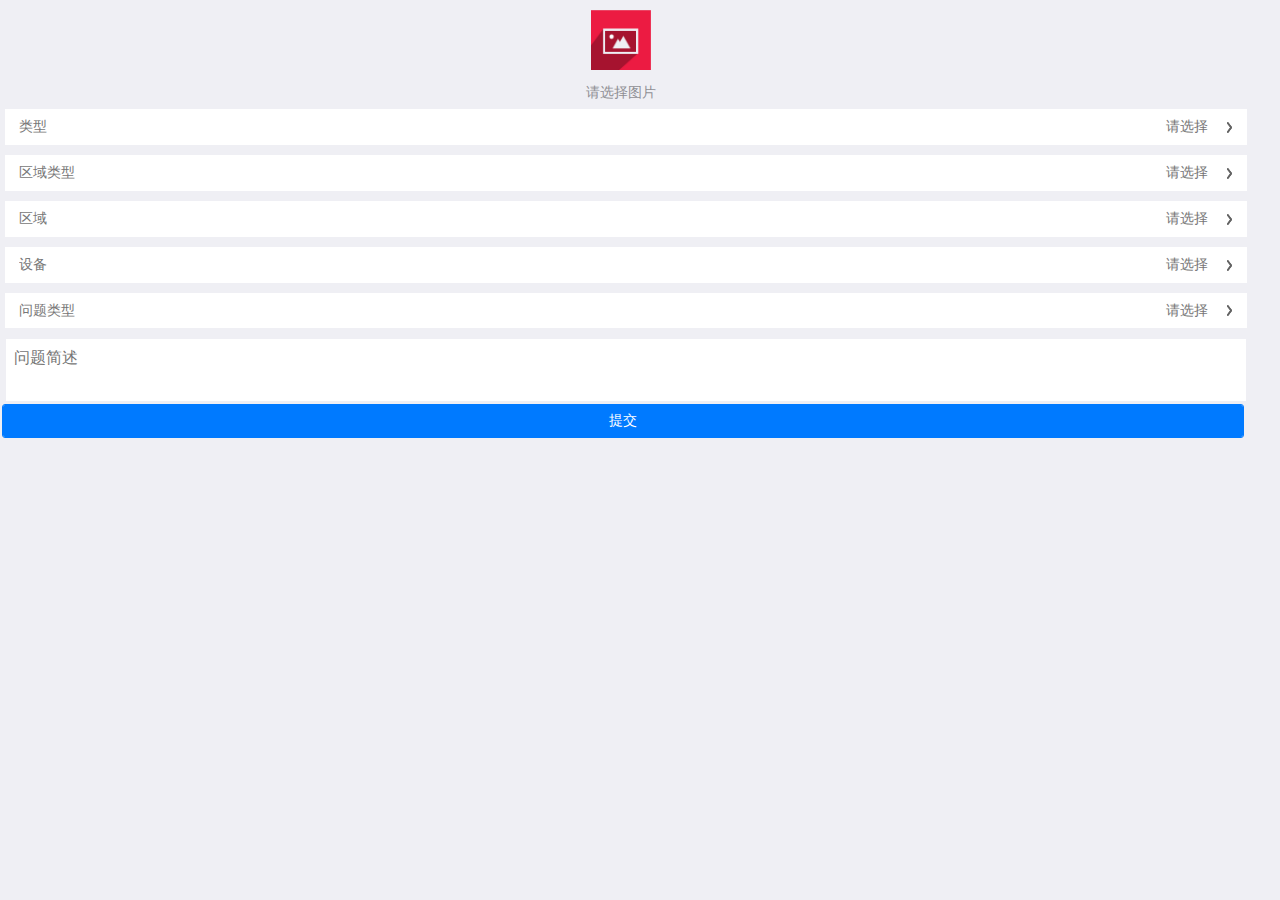
==== commit f52e90ec: "SMAT&DCA" ====
--- a/app/src/main/assets/H50B7ECBA/www/index.html
+++ b/app/src/main/assets/H50B7ECBA/www/index.html
@@ -35,7 +35,7 @@
 	</head>
 
 	<body>
-		<form method="post" width="100%" action="http://192.168.10.23:8080/HiperMES/ErrorController.sp?method=saveError&error_man_type=1">
+		<form method="post" width="100%" action="http://192.168.10.23:8080/HiperMES/ErrorController.sp?method=saveError&error_man_type=1" style="width: 97%;">
 			<div style="text-align: center;">
 				<input style="margin-top: 10px;" name="image" type="image" id="img" src="pf.png" width="60px" height="60px" onclick="sendInfoToAndroid()">
 				<h5 class="mui-content-padded" style="">请选择图片</h5>
@@ -93,8 +93,7 @@
 						<p></p>
 					</th>
 				</tr>
-				<textarea class="mui-btn" placeholder="问题简述" name="errorContent" 
-					style="border: 1px solid rgba(0, 0, 0,0);border-radius: 0;resize:none;background-color: #FFFFFF;margin: 0;" maxlength="50"></textarea>
+				<textarea class="mui-btn" placeholder="问题简述" name="errorContent" style="border: 1px solid rgba(0, 0, 0,0);border-radius: 0;resize:none;background-color: #FFFFFF;margin: 0;" maxlength="50"></textarea>
 				<script src="js/mui.min.js"></script>
 				<script src="js/mui.picker.js"></script>
 				<script src="js/mui.poppicker.js"></script>
@@ -102,7 +101,7 @@
 				<script src="js/city.data-3.js" type="text/javascript" charset="utf-8"></script>
 			</div>
 			<div style="text-align: center">
-				<input class="mui-btn mui-btn-block" type="submit" style="resize:none;text-align:center;width: 80%;" value="提交" onclick="window.Android.upload()" />
+				<input class="mui-btn mui-btn-block" type="submit" style="resize:none;text-align:center;" value="提交" onclick="window.Android.upload()" />
 			</div>
 		</form>
 		<script>
